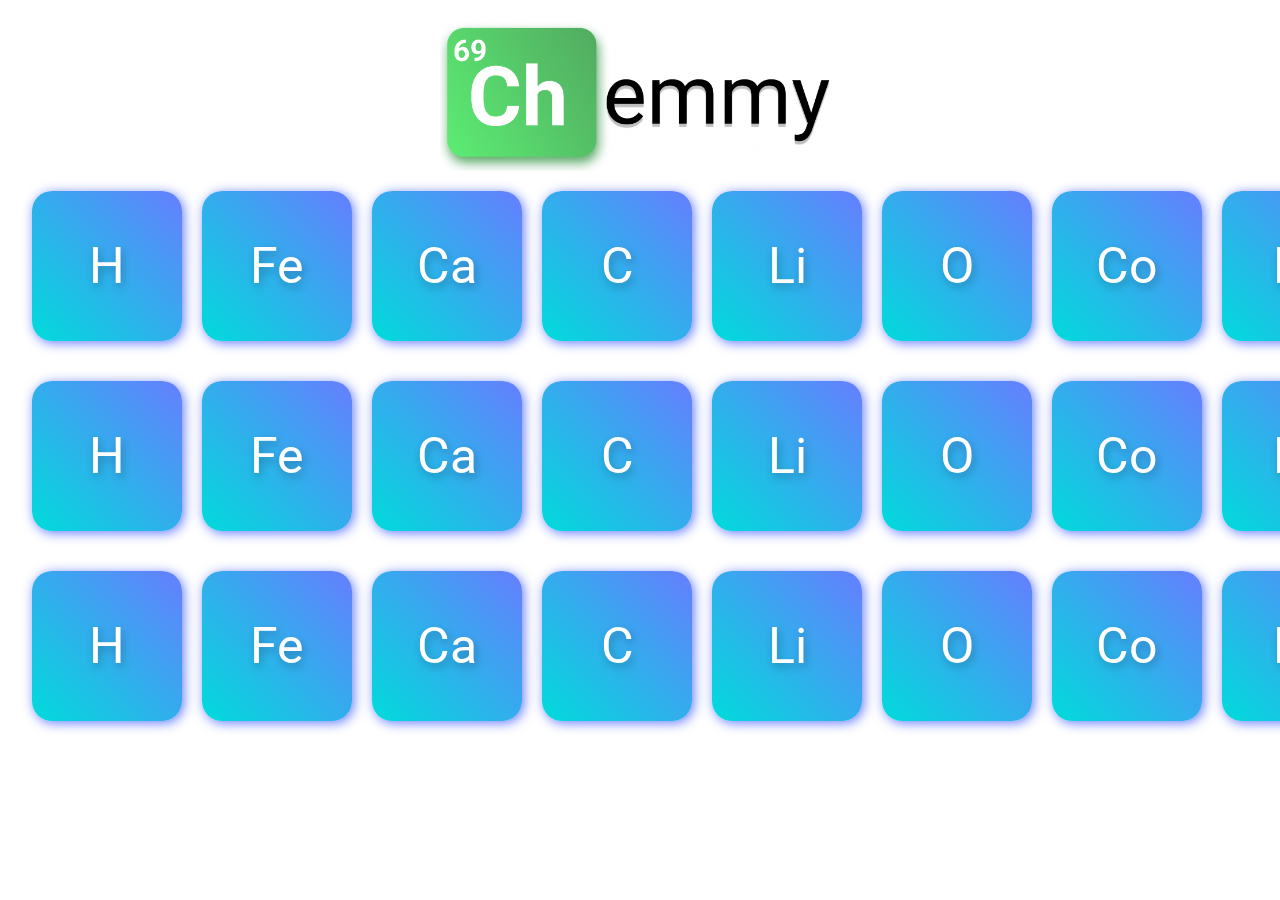
==== index.html @ f5d29d57 "initial commit" ====
<!DOCTYPE html>
<html lang="en">
<head>
    <meta charset="UTF-8">
    <meta http-equiv="X-UA-Compatible" content="IE=edge">
    <meta name="viewport" content="width=device-width, initial-scale=1.0">
    <link rel="preconnect" href="https://fonts.googleapis.com">
    <link rel="preconnect" href="https://fonts.gstatic.com" crossorigin>
    <link href="https://fonts.googleapis.com/css2?family=Roboto:wght@700&display=swap" rel="stylesheet">
    <link rel="stylesheet" href="styles.css">
    <title>Chemmy</title>
</head>
<body>
    <div class="logo">
        <img src="logo.png" alt="">
    </div>
    <div class="container">
        <a class="item" href="test.html">
            <span>H</span>
        </a>
        <a class="item">
            <span>Fe</span>
        </a>
        <a class="item">
            <span>Ca</span>
        </a>
        <a class="item">
            <span>C</span>
        </a>
        <a class="item">
            <span>Li</span>
        </a>
        <a class="item">
            <span>O</span>
        </a>
        <a class="item">
            <span>Co</span>
        </a>
        <a class="item">
            <span>Ni</span>
        </a>
        <a class="item">
            <span>H</span>
        </a>
        <a class="item">
            <span>Fe</span>
        </a>
        <a class="item">
            <span>Ca</span>
        </a>
        <a class="item">
            <span>C</span>
        </a>
        <a class="item">
            <span>Li</span>
        </a>
        <a class="item">
            <span>O</span>
        </a>
        <a class="item">
            <span>Co</span>
        </a>
        <a class="item">
            <span>Ni</span>
        </a>
        <a class="item">
            <span>H</span>
        </a>
        <a class="item">
            <span>Fe</span>
        </a>
        <a class="item">
            <span>Ca</span>
        </a>
        <a class="item">
            <span>C</span>
        </a>
        <a class="item">
            <span>Li</span>
        </a>
        <a class="item">
            <span>O</span>
        </a>
        <a class="item">
            <span>Co</span>
        </a>
        <a class="item">
            <span>Ni</span>
        </a>
    </div>
</body>
</html>
---- styles.css ----
* {
    box-sizing: border-box;
    margin: 0;
    padding: 0;
    /* border: 1px solid red */
}

body {
    width: 95%;
    margin: 0 auto;
    font-family: 'Roboto', sans-serif; 
}

.logo {
    display: flex;
    justify-content: center;
    margin-top: 20px;
}

.logo img {
    width: 400px;
}

.electronContainer {
    display: flex;
    justify-content: space-evenly;
}

.forms {
    display: flex;
    flex-direction: column;
}

.buttons {
    display: flex;
    justify-content: center;
    margin-top: 20px;
}

.buttons button {
    width: 75px;
    height: 75px;
    margin: 0 10px;
    background: none;
    border: none;
    border: 2px solid black;
    border-radius: 20px;
    cursor: pointer;
}

.buttons button img {
}
.image img {
    width: 500px;
    position: relative
}

.image {
    display: flex;
    justify-content: center;
    position: relative;
}

.container {
    display: grid;
    grid-template-columns: repeat(8, 1fr);
    grid-template-rows: repeat(3, 170px);
    gap: 20px;
    margin-top: 20px;
}

.item {
    display: flex;
    justify-content: center;
    align-items: center;
    background: linear-gradient(45deg, #00DBDB, #667EFF);
    border-radius: 20px;
    width: 150px;
    height: 150px;
    box-shadow: 2px 2px 12px 0px #667EFF;
    transition: all .3s ease;
}

.item:hover {
    transform: translateY(-7px);
}

.item span {
    font-size: 50px;
    text-shadow: 2px 4px 8px  rgba(0, 0, 0, 0.25);
    color: white;
}

a {
    text-decoration: none;
    cursor: pointer;
}
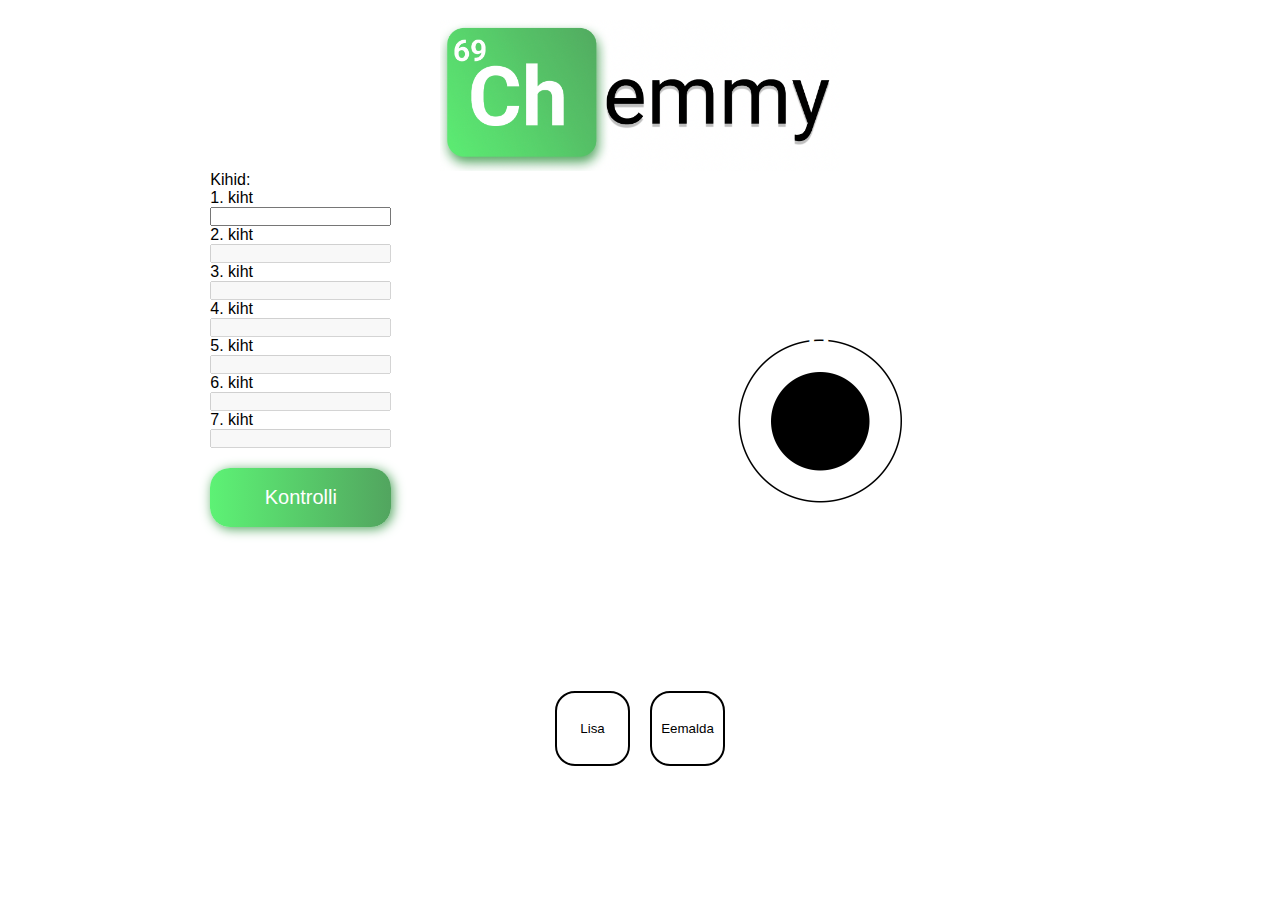
==== commit 73633532: "button" ====
--- a/index.html
+++ b/index.html
@@ -4,89 +4,43 @@
     <meta charset="UTF-8">
     <meta http-equiv="X-UA-Compatible" content="IE=edge">
     <meta name="viewport" content="width=device-width, initial-scale=1.0">
-    <link rel="preconnect" href="https://fonts.googleapis.com">
-    <link rel="preconnect" href="https://fonts.gstatic.com" crossorigin>
-    <link href="https://fonts.googleapis.com/css2?family=Roboto:wght@700&display=swap" rel="stylesheet">
     <link rel="stylesheet" href="styles.css">
-    <title>Chemmy</title>
+    <script src="script.js" defer></script>
+    <title>Document</title>
 </head>
 <body>
     <div class="logo">
         <img src="logo.png" alt="">
     </div>
-    <div class="container">
-        <a class="item" href="test.html">
-            <span>H</span>
-        </a>
-        <a class="item">
-            <span>Fe</span>
-        </a>
-        <a class="item">
-            <span>Ca</span>
-        </a>
-        <a class="item">
-            <span>C</span>
-        </a>
-        <a class="item">
-            <span>Li</span>
-        </a>
-        <a class="item">
-            <span>O</span>
-        </a>
-        <a class="item">
-            <span>Co</span>
-        </a>
-        <a class="item">
-            <span>Ni</span>
-        </a>
-        <a class="item">
-            <span>H</span>
-        </a>
-        <a class="item">
-            <span>Fe</span>
-        </a>
-        <a class="item">
-            <span>Ca</span>
-        </a>
-        <a class="item">
-            <span>C</span>
-        </a>
-        <a class="item">
-            <span>Li</span>
-        </a>
-        <a class="item">
-            <span>O</span>
-        </a>
-        <a class="item">
-            <span>Co</span>
-        </a>
-        <a class="item">
-            <span>Ni</span>
-        </a>
-        <a class="item">
-            <span>H</span>
-        </a>
-        <a class="item">
-            <span>Fe</span>
-        </a>
-        <a class="item">
-            <span>Ca</span>
-        </a>
-        <a class="item">
-            <span>C</span>
-        </a>
-        <a class="item">
-            <span>Li</span>
-        </a>
-        <a class="item">
-            <span>O</span>
-        </a>
-        <a class="item">
-            <span>Co</span>
-        </a>
-        <a class="item">
-            <span>Ni</span>
-        </a>
+    <div class="electronContainer">
+        <div class="forms">
+            Kihid:
+            <label>1. kiht</label>
+            <input type="number" max="20" min="0">
+            <label>2. kiht</label>
+            <input  type="number" max="27" min="0">
+            <label>3. kiht</label>
+            <input  type="number" max="34" min="0">
+            <label>4. kiht</label>
+            <input  type="number" max="40" min="0">
+            <label>5. kiht</label>
+            <input  type="number" max="48" min="0">
+            <label>6. kiht</label>
+            <input  type="number" max="55" min="0">
+            <label>7. kiht</label>
+            <input  type="number" min="0">
+            <button id="check">Kontrolli</button>
+            
+        </div>
+        <div class="image">
+            <img src="1_kiht.png" alt="" id="image">
+            <!-- <img id="electron" src="elektron_suur.png" alt=""> -->
+        </div>
+
+    </div>
+    <div class="buttons">
+        <button id="add">Lisa</button>
+        <button id="remove">Eemalda</button>
     </div>
 </body>
 </html>--- a/styles.css
+++ b/styles.css
@@ -94,4 +94,22 @@
 a {
     text-decoration: none;
     cursor: pointer;
+}
+
+#check {
+    border: none;
+    outline: none;
+    background: linear-gradient(90deg, #5DF275, #52A55F);
+    color: white;
+    padding: 18px 24px;
+    font-size: 20px;
+    border-radius: 20px;
+    margin-top: 20px;
+    cursor: pointer;
+    box-shadow: 2px 2px 12px 0px #52A55F;
+    transition: all .3s ease; 
+}
+
+#check:hover {
+    transform: translateY(-5px);
 }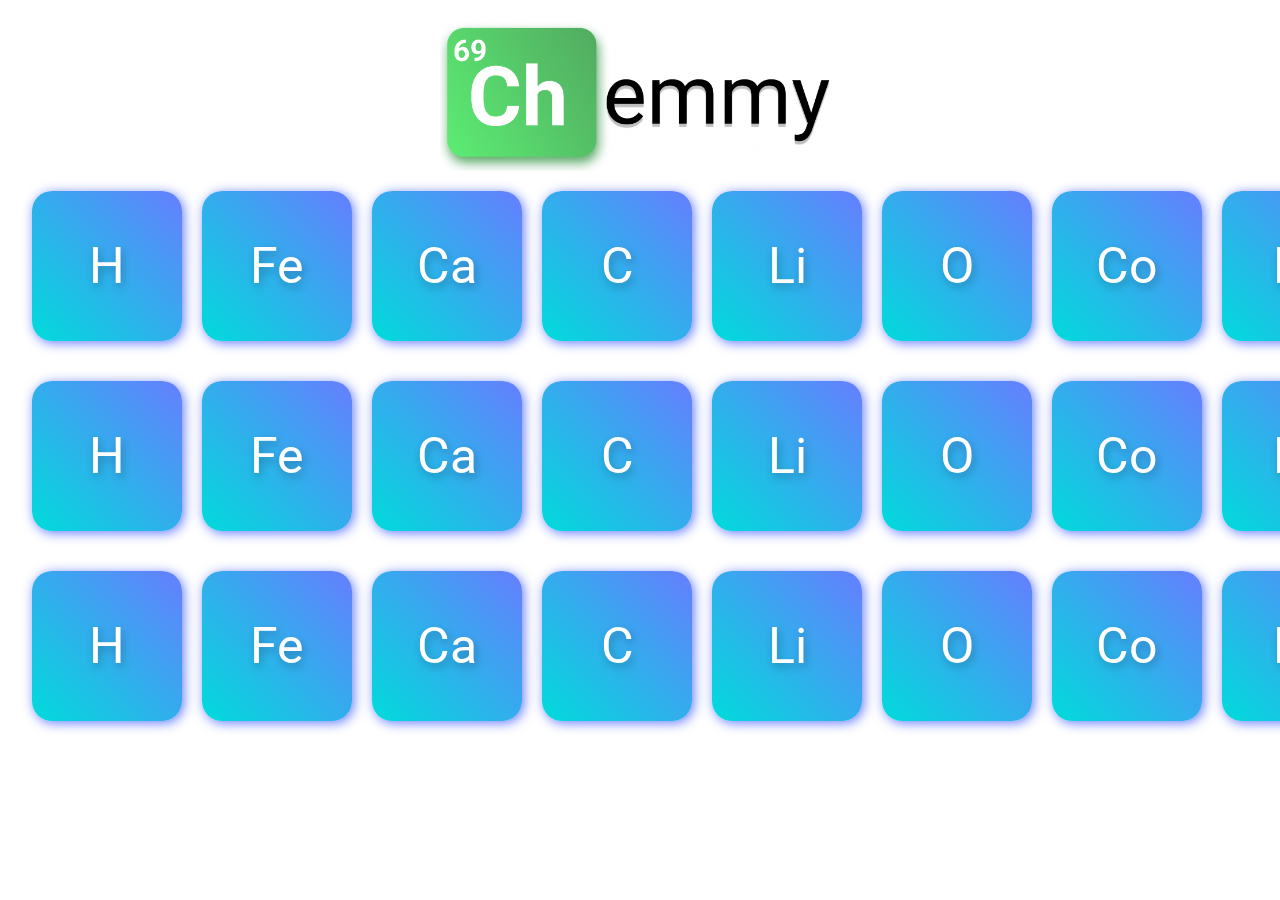
==== commit 039bba08: "file" ====
--- a/index.html
+++ b/index.html
@@ -4,43 +4,89 @@
     <meta charset="UTF-8">
     <meta http-equiv="X-UA-Compatible" content="IE=edge">
     <meta name="viewport" content="width=device-width, initial-scale=1.0">
+    <link rel="preconnect" href="https://fonts.googleapis.com">
+    <link rel="preconnect" href="https://fonts.gstatic.com" crossorigin>
+    <link href="https://fonts.googleapis.com/css2?family=Roboto:wght@700&display=swap" rel="stylesheet">
     <link rel="stylesheet" href="styles.css">
-    <script src="script.js" defer></script>
-    <title>Document</title>
+    <title>Chemmy</title>
 </head>
 <body>
     <div class="logo">
         <img src="logo.png" alt="">
     </div>
-    <div class="electronContainer">
-        <div class="forms">
-            Kihid:
-            <label>1. kiht</label>
-            <input type="number" max="20" min="0">
-            <label>2. kiht</label>
-            <input  type="number" max="27" min="0">
-            <label>3. kiht</label>
-            <input  type="number" max="34" min="0">
-            <label>4. kiht</label>
-            <input  type="number" max="40" min="0">
-            <label>5. kiht</label>
-            <input  type="number" max="48" min="0">
-            <label>6. kiht</label>
-            <input  type="number" max="55" min="0">
-            <label>7. kiht</label>
-            <input  type="number" min="0">
-            <button id="check">Kontrolli</button>
-            
-        </div>
-        <div class="image">
-            <img src="1_kiht.png" alt="" id="image">
-            <!-- <img id="electron" src="elektron_suur.png" alt=""> -->
-        </div>
-
-    </div>
-    <div class="buttons">
-        <button id="add">Lisa</button>
-        <button id="remove">Eemalda</button>
+    <div class="container">
+        <a class="item" href="test.html">
+            <span>H</span>
+        </a>
+        <a class="item">
+            <span>Fe</span>
+        </a>
+        <a class="item">
+            <span>Ca</span>
+        </a>
+        <a class="item">
+            <span>C</span>
+        </a>
+        <a class="item">
+            <span>Li</span>
+        </a>
+        <a class="item">
+            <span>O</span>
+        </a>
+        <a class="item">
+            <span>Co</span>
+        </a>
+        <a class="item">
+            <span>Ni</span>
+        </a>
+        <a class="item">
+            <span>H</span>
+        </a>
+        <a class="item">
+            <span>Fe</span>
+        </a>
+        <a class="item">
+            <span>Ca</span>
+        </a>
+        <a class="item">
+            <span>C</span>
+        </a>
+        <a class="item">
+            <span>Li</span>
+        </a>
+        <a class="item">
+            <span>O</span>
+        </a>
+        <a class="item">
+            <span>Co</span>
+        </a>
+        <a class="item">
+            <span>Ni</span>
+        </a>
+        <a class="item">
+            <span>H</span>
+        </a>
+        <a class="item">
+            <span>Fe</span>
+        </a>
+        <a class="item">
+            <span>Ca</span>
+        </a>
+        <a class="item">
+            <span>C</span>
+        </a>
+        <a class="item">
+            <span>Li</span>
+        </a>
+        <a class="item">
+            <span>O</span>
+        </a>
+        <a class="item">
+            <span>Co</span>
+        </a>
+        <a class="item">
+            <span>Ni</span>
+        </a>
     </div>
 </body>
 </html>